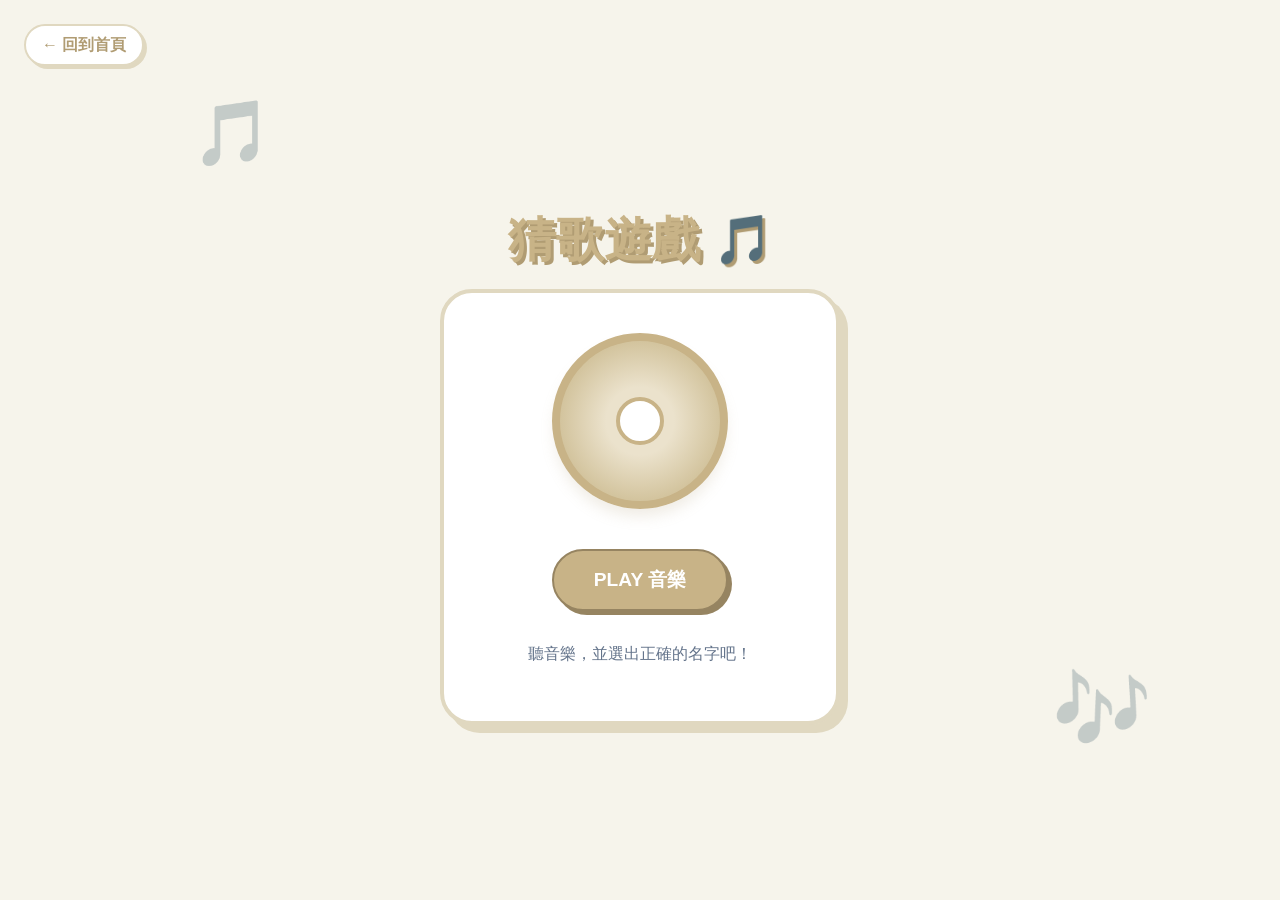
==== lab1/index.html @ 74707f81 "Initial commit" ====
<!DOCTYPE html>
<html lang="zh-TW">
<head>
    <meta charset="UTF-8">
    <meta name="viewport" content="width=device-width, initial-scale=1.0">
    <title>Lab1: 猜歌遊戲</title>
    <link rel="stylesheet" href="style.css">
</head>
<body>
    <a href="../index.html" class="back-link">← 回到首頁</a>
    <h1>猜歌遊戲 🎵</h1>
    <div class="player-container">
        <div class="disc" id="disc"></div>
        <div class="controls">
            <button onclick="alert('準備播放音樂！接下來可以自行串接 YouTube API 或 Spotify 來源。')">PLAY 音樂</button>
        </div>
        <p style="margin-top:2rem; color:#64748b;">聽音樂，並選出正確的名字吧！</p>
    </div>
</body>
</html>
---- lab1/style.css ----
@import url('https://fonts.googleapis.com/css2?family=Nunito:wght@600;800;900&display=swap');

body {
    margin: 0;
    font-family: 'Nunito', sans-serif;
    background: #f6f4eb;
    color: #594f3e;
    display: flex; flex-direction: column; align-items: center; justify-content: center; min-height: 100vh; overflow: hidden;
    position: relative;
}

body::before {
    content: '🎵'; position: absolute; font-size: 4rem; top: 10%; left: 15%; animation: float 6s infinite; opacity: 0.3;
}
body::after {
    content: '🎶'; position: absolute; font-size: 5rem; bottom: 15%; right: 10%; animation: float 8s infinite reverse; opacity: 0.3;
}

@keyframes float {
    0%, 100% { transform: translateY(0) rotate(0deg); }
    50% { transform: translateY(-20px) rotate(10deg); }
}

h1 {
    font-size: 3rem; color: #c8b387;
    text-shadow: 3px 3px 0px #b09c73; margin-bottom: 1rem;
}

.player-container {
    background: white; padding: 2.5rem; border-radius: 2rem;
    box-shadow: 8px 8px 0px #e0d8c0; border: 4px solid #e0d8c0;
    text-align: center; width: 100%; max-width: 400px; box-sizing: border-box; z-index: 10;
}

.disc {
    width: 160px; height: 160px; border-radius: 50%;
    background: radial-gradient(circle, #ebe2cc 30%, #d3c49e 70%);
    border: 8px solid #c8b387;
    margin: 0 auto 2.5rem; position: relative;
    animation: spin 3s linear infinite;
    box-shadow: 0 10px 15px -3px rgba(176, 156, 115, 0.2);
}

.disc::after {
    content: ''; position: absolute; top: 50%; left: 50%; transform: translate(-50%, -50%);
    width: 40px; height: 40px; background: white; border-radius: 50%; border: 4px solid #c8b387;
}

@keyframes spin { 100% { transform: rotate(360deg); } }

.controls button {
    background: #c8b387; color: white; border: none; padding: 1rem 2.5rem;
    border-radius: 99px; font-weight: 900; cursor: pointer; transition: 0.2s; font-size: 1.2rem;
    box-shadow: 4px 4px 0px #968461; border: 2px solid #968461;
}

.controls button:hover {
    transform: translateY(-2px); box-shadow: 4px 6px 0px #968461;
}
.controls button:active {
    transform: translateY(4px); box-shadow: 0px 0px 0px #968461;
}

.back-link {
    position: absolute; top: 1.5rem; left: 1.5rem; color: #b09c73;
    text-decoration: none; font-weight: 800; background: white; padding: 0.5rem 1rem;
    border-radius: 2rem; border: 2px solid #e0d8c0; box-shadow: 3px 3px 0px #e0d8c0; z-index: 20; transition: 0.2s;
}

.back-link:hover { transform: translate(-2px, -2px); box-shadow: 5px 5px 0px #e0d8c0; }
.back-link:active { transform: translate(2px, 2px); box-shadow: 0px 0px 0px #e0d8c0; }
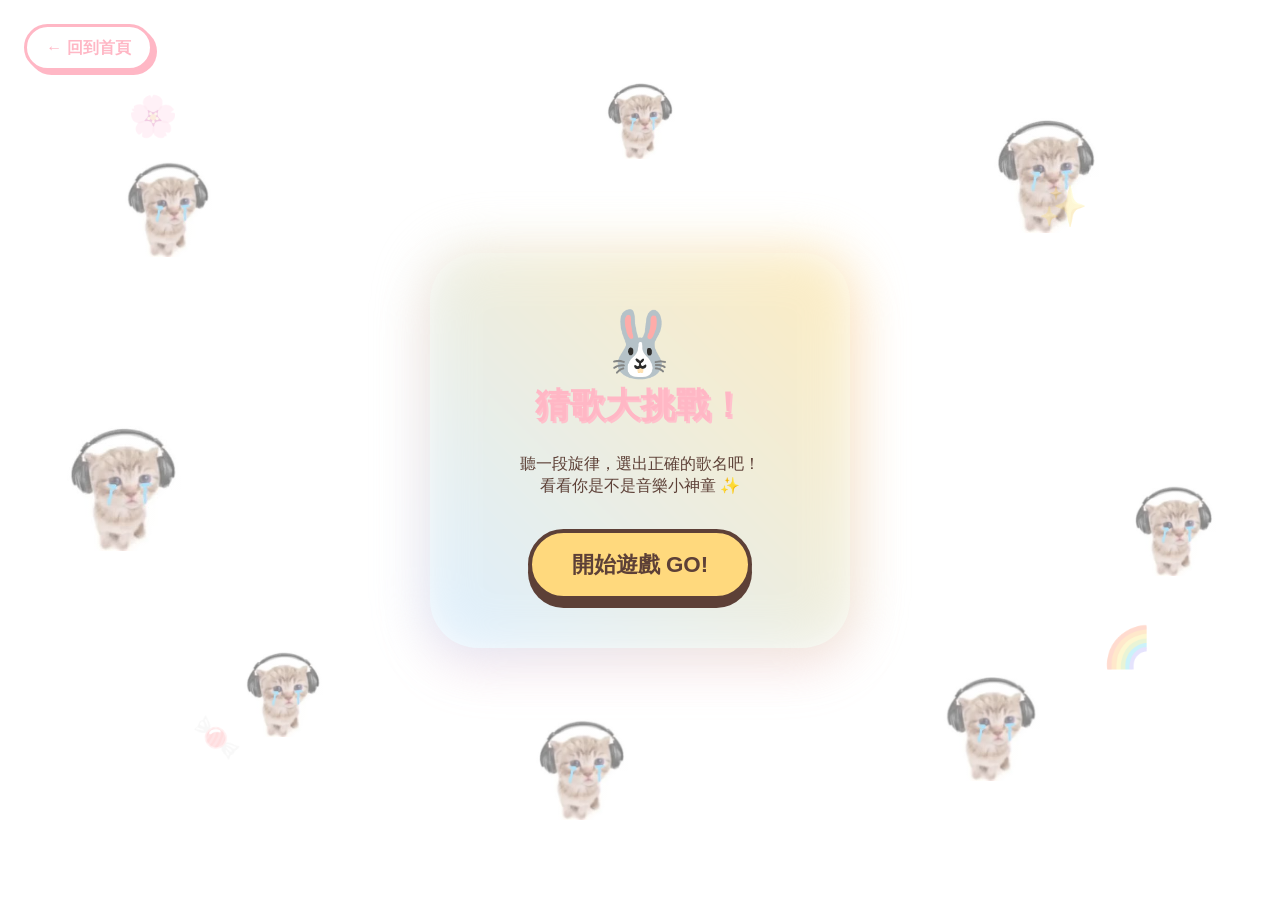
==== commit 5d193bba: "新增猜歌遊戲&細節" ====
--- a/lab1/index.html
+++ b/lab1/index.html
@@ -3,18 +3,77 @@
 <head>
     <meta charset="UTF-8">
     <meta name="viewport" content="width=device-width, initial-scale=1.0">
-    <title>Lab1: 猜歌遊戲</title>
+    <title>Lab1: 猜歌遊戲 🎵</title>
     <link rel="stylesheet" href="style.css">
 </head>
 <body>
     <a href="../index.html" class="back-link">← 回到首頁</a>
-    <h1>猜歌遊戲 🎵</h1>
-    <div class="player-container">
-        <div class="disc" id="disc"></div>
-        <div class="controls">
-            <button onclick="alert('準備播放音樂！接下來可以自行串接 YouTube API 或 Spotify 來源。')">PLAY 音樂</button>
+
+    <!-- Background Decorative Icons -->
+    <div class="bg-icon icon-1">🌸</div>
+    <div class="bg-icon icon-2">✨</div>
+    <div class="bg-icon icon-3">🍬</div>
+    <div class="bg-icon icon-4">🌈</div>
+
+    <div class="container">
+        <!-- Start Screen -->
+        <div id="start-screen" class="screen active">
+            <div class="mascot">🐰</div>
+            <h1>猜歌大挑戰！</h1>
+            <p>聽一段旋律，選出正確的歌名吧！<br>看看你是不是音樂小神童 ✨</p>
+            <button class="btn-main" onclick="game.start()">開始遊戲 GO!</button>
         </div>
-        <p style="margin-top:2rem; color:#64748b;">聽音樂，並選出正確的名字吧！</p>
+
+        <!-- Question Screen -->
+        <div id="question-screen" class="screen">
+            <div class="status-bar">
+                <span id="question-number">第 1 / 5 題</span>
+                <div class="score-badge">得分: <span id="current-score">0</span></div>
+            </div>
+            
+            <div class="progress-container">
+                <div id="progress-fill"></div>
+            </div>
+
+            <div class="disc-container">
+                <div class="disc" id="disc"></div>
+                <!-- Vinyl Tonearm -->
+                <div class="tonearm-base"></div>
+                <div class="tonearm" id="tonearm">
+                    <div class="tonearm-arm"></div>
+                    <div class="tonearm-head"></div>
+                </div>
+            </div>
+
+            <!-- Music Seek Bar -->
+            <div class="seek-container">
+                <input type="range" id="seek-bar" value="0" step="0.1">
+                <div class="time-info">
+                    <span id="current-time">0:00</span>
+                    <span id="total-time">0:00</span>
+                </div>
+            </div>
+
+            <div class="options-grid" id="options-container">
+                <!-- Buttons will be injected here -->
+            </div>
+        </div>
+
+        <!-- Result Screen -->
+        <div id="result-screen" class="screen">
+            <h1>挑戰完成！</h1>
+            <h2 id="result-message">好棒！繼續加油！</h2>
+            <div class="final-score-container">
+                <span class="final-score" id="final-score">0</span>
+                <p>分</p>
+            </div>
+            <button class="btn-main" onclick="game.start()">再玩一次</button>
+        </div>
     </div>
+
+    <!-- Hidden Audio Player -->
+    <audio id="audio-player"></audio>
+
+    <script src="game.js"></script>
 </body>
 </html>
--- a/lab1/style.css
+++ b/lab1/style.css
@@ -1,71 +1,412 @@
 @import url('https://fonts.googleapis.com/css2?family=Nunito:wght@600;800;900&display=swap');
+
+:root {
+    --bg-color: #FFFFFF;
+    --primary-color: #FFB7C5; /* Pastel Pink */
+    --secondary-color: #BDE0FE; /* Bright Baby Blue */
+    --accent-color: #FFD97D; /* Sunny Yellow */
+    --text-color: #5D4037; /* Warm Brown */
+    --white: #FFFFFF;
+    --shadow: 6px 6px 0px #F5EBE0;
+}
+
+* {
+    box-sizing: border-box;
+    -webkit-tap-highlight-color: transparent;
+}
 
 body {
     margin: 0;
     font-family: 'Nunito', sans-serif;
-    background: #f6f4eb;
-    color: #594f3e;
-    display: flex; flex-direction: column; align-items: center; justify-content: center; min-height: 100vh; overflow: hidden;
+    background-color: var(--bg-color);
+    color: var(--text-color);
+    display: flex;
+    flex-direction: column;
+    align-items: center;
+    justify-content: center;
+    min-height: 100vh;
+    overflow-x: hidden;
     position: relative;
-}
-
-body::before {
-    content: '🎵'; position: absolute; font-size: 4rem; top: 10%; left: 15%; animation: float 6s infinite; opacity: 0.3;
-}
-body::after {
-    content: '🎶'; position: absolute; font-size: 5rem; bottom: 15%; right: 10%; animation: float 8s infinite reverse; opacity: 0.3;
-}
+    
+    /* Scattered Meme Background */
+    background-image: 
+        linear-gradient(rgba(255, 255, 255, 0.5), rgba(255, 255, 255, 0.5)),
+        url('images/cat_dj.png'), url('images/cat_dj.png'), url('images/cat_dj.png'), url('images/cat_dj.png'),
+        url('images/cat_dj.png'), url('images/cat_dj.png'), url('images/cat_dj.png'), url('images/cat_dj.png');
+    background-size: cover, 100px, 120px, 90px, 110px, 80px, 130px, 95px, 105px;
+    background-position: center, 10% 20%, 85% 15%, 20% 80%, 80% 85%, 50% 10%, 5% 55%, 95% 60%, 45% 90%;
+    background-repeat: no-repeat;
+    background-attachment: fixed;
+}
+
+/* Background floating icons */
+.bg-icon {
+    position: absolute;
+    font-size: 2.5rem;
+    opacity: 0.2;
+    z-index: -1;
+    user-select: none;
+    pointer-events: none;
+}
+
+.icon-1 { top: 10%; left: 10%; animation: float 6s infinite ease-in-out; }
+.icon-2 { top: 20%; right: 15%; animation: float 8s infinite ease-in-out reverse; }
+.icon-3 { bottom: 15%; left: 15%; animation: float 7s infinite ease-in-out 1s; }
+.icon-4 { bottom: 25%; right: 10%; animation: float 9s infinite ease-in-out 0.5s; }
 
 @keyframes float {
-    0%, 100% { transform: translateY(0) rotate(0deg); }
-    50% { transform: translateY(-20px) rotate(10deg); }
+    0%, 100% { transform: translateY(0) rotate(0deg) scale(1); }
+    50% { transform: translateY(-30px) rotate(20deg) scale(1.1); }
+}
+
+.container {
+    background: rgba(255, 255, 255, 0.85); /* Glassmorphism */
+    backdrop-filter: blur(12px);
+    padding: 2.5rem 2rem;
+    border-radius: 3rem;
+    border: 5px solid rgba(255, 255, 255, 0.8);
+    box-shadow: 
+        0 20px 50px rgba(255, 183, 197, 0.3),
+        0 0 30px rgba(255, 255, 255, 0.5),
+        inset 0 0 20px rgba(255, 255, 255, 0.5);
+    text-align: center;
+    width: 90%;
+    max-width: 420px;
+    position: relative;
+    z-index: 10;
+}
+
+/* Magical Aura */
+.container::after {
+    content: '';
+    position: absolute;
+    inset: -15px;
+    background: linear-gradient(45deg, #FFB7C5, #BDE0FE, #FFD97D, #FFB7C5);
+    background-size: 300% 300%;
+    filter: blur(25px);
+    z-index: -1;
+    opacity: 0.5;
+    border-radius: 3.5rem;
+    animation: magicGlow 6s linear infinite;
+}
+
+@keyframes magicGlow {
+    0% { background-position: 0% 50%; }
+    50% { background-position: 100% 50%; }
+    100% { background-position: 0% 50%; }
+}
+
+/* Cute Mascot */
+.mascot {
+    font-size: 4rem;
+    margin-bottom: -1rem;
+    display: inline-block;
+    animation: bounce 2s infinite ease-in-out;
+}
+
+@keyframes bounce {
+    0%, 100% { transform: translateY(0); }
+    50% { transform: translateY(-10px) rotate(5deg); }
 }
 
 h1 {
-    font-size: 3rem; color: #c8b387;
-    text-shadow: 3px 3px 0px #b09c73; margin-bottom: 1rem;
-}
-
-.player-container {
-    background: white; padding: 2.5rem; border-radius: 2rem;
-    box-shadow: 8px 8px 0px #e0d8c0; border: 4px solid #e0d8c0;
-    text-align: center; width: 100%; max-width: 400px; box-sizing: border-box; z-index: 10;
+    font-size: 2.2rem;
+    margin: 0.5rem 0 1.5rem;
+    color: var(--primary-color);
+    text-shadow: 2px 2px 0px #FFC1CC;
+}
+
+.back-link {
+    position: fixed;
+    top: 1.5rem;
+    left: 1.5rem;
+    background: var(--white);
+    padding: 0.6rem 1.2rem;
+    border-radius: 99px;
+    border: 3px solid var(--primary-color);
+    box-shadow: 4px 4px 0px var(--primary-color);
+    text-decoration: none;
+    color: var(--primary-color);
+    font-weight: 900;
+    transition: 0.2s;
+    z-index: 100;
+}
+
+.back-link:hover { transform: scale(1.05); }
+
+/* Game States */
+.screen { display: none; }
+.screen.active {
+    display: block;
+    animation: popIn 0.5s cubic-bezier(0.175, 0.885, 0.32, 1.275);
+}
+
+@keyframes popIn {
+    0% { opacity: 0; transform: scale(0.5); }
+    100% { opacity: 1; transform: scale(1); }
+}
+
+/* Buttons */
+.btn-main {
+    background: var(--accent-color);
+    color: var(--text-color);
+    border: 4px solid var(--text-color);
+    padding: 1rem 2.5rem;
+    border-radius: 99px;
+    font-size: 1.4rem;
+    font-weight: 900;
+    cursor: pointer;
+    box-shadow: 0px 8px 0px var(--text-color);
+    transition: all 0.2s cubic-bezier(0.175, 0.885, 0.32, 1.275);
+    margin-top: 1rem;
+}
+
+.btn-main:hover { 
+    transform: translateY(-4px) scale(1.05); 
+    box-shadow: 0px 12px 0px var(--text-color); 
+}
+.btn-main:active { 
+    transform: translateY(4px) scale(0.95); 
+    box-shadow: 0px 4px 0px var(--text-color); 
+}
+
+/* Question UI */
+.status-bar {
+    display: flex;
+    justify-content: space-between;
+    align-items: center;
+    margin-bottom: 1.2rem;
+    font-weight: 900;
+    color: var(--primary-color);
+}
+
+.score-badge {
+    background: var(--accent-color);
+    padding: 0.4rem 1rem;
+    border-radius: 99px;
+    border: 3px solid var(--text-color);
+    color: var(--text-color);
+}
+
+.progress-container {
+    width: 100%;
+    height: 15px;
+    background: #FFF;
+    border-radius: 99px;
+    border: 3px solid var(--primary-color);
+    margin-bottom: 1.5rem;
+    overflow: hidden;
+}
+
+#progress-fill {
+    height: 100%;
+    width: 0%;
+    background: linear-gradient(90deg, var(--primary-color), var(--accent-color));
+    transition: width 0.4s cubic-bezier(0.175, 0.885, 0.32, 1.275);
+}
+
+/* Large Vinyl Disc */
+.disc-container {
+    position: relative;
+    width: 240px;
+    height: 240px;
+    margin: 0 auto 2.5rem;
 }
 
 .disc {
-    width: 160px; height: 160px; border-radius: 50%;
-    background: radial-gradient(circle, #ebe2cc 30%, #d3c49e 70%);
-    border: 8px solid #c8b387;
-    margin: 0 auto 2.5rem; position: relative;
-    animation: spin 3s linear infinite;
-    box-shadow: 0 10px 15px -3px rgba(176, 156, 115, 0.2);
-}
+    width: 100%;
+    height: 100%;
+    border-radius: 50%;
+    /* Realistic Vinyl: Conic Gradient for shine + Radial for grooves */
+    background: 
+        /* The Shiny Reflection */
+        conic-gradient(
+            from 0deg,
+            transparent 0%,
+            rgba(255, 255, 255, 0.1) 10%,
+            transparent 20%,
+            transparent 45%,
+            rgba(255, 255, 255, 0.1) 55%,
+            transparent 65%,
+            transparent 100%
+        ),
+        /* The Groove Texture */
+        radial-gradient(circle, 
+            #333 0%, #333 15%, 
+            #eee 16%, #eee 18%, 
+            #111 20%, #1a1a1a 21%, #111 22%, #1a1a1a 23%, 
+            #111 24%, #1a1a1a 25%, #111 26%, #1a1a1a 27%,
+            #111 35%, #1a1a1a 36%, #111 37%, #1a1a1a 38%,
+            #111 45%, #1a1a1a 46%, #111 47%, #1a1a1a 48%,
+            #111 55%, #1a1a1a 56%, #111 57%, #1a1a1a 58%,
+            #111 65%, #1a1a1a 66%, #111 67%, #1a1a1a 68%,
+            #000 100%
+        );
+    border: 10px solid #111;
+    box-shadow: 
+        0 20px 40px rgba(0,0,0,0.5),
+        inset 0 0 10px rgba(255,255,255,0.2);
+    display: flex;
+    align-items: center;
+    justify-content: center;
+    animation: spin 5s linear infinite;
+    animation-play-state: paused;
+}
+
+.disc.playing { animation-play-state: running; }
 
 .disc::after {
-    content: ''; position: absolute; top: 50%; left: 50%; transform: translate(-50%, -50%);
-    width: 40px; height: 40px; background: white; border-radius: 50%; border: 4px solid #c8b387;
+    content: var(--disc-emoji, '🐱'); /* Use variable for easy switching */
+    width: 70px; height: 70px;
+    display: flex; align-items: center; justify-content: center;
+    border-radius: 50%;
+    background: var(--accent-color);
+    border: 4px solid var(--text-color);
+    box-shadow: inset 0 0 10px rgba(0,0,0,0.2);
+    z-index: 5;
+    font-size: 2.5rem;
+}
+
+/* Shake Animation for Wrong Answer */
+.disc.shake {
+    animation: discShake 0.5s ease-in-out;
+}
+
+@keyframes discShake {
+    0%, 100% { transform: translateX(0); }
+    25% { transform: translateX(-10px) rotate(-5deg); }
+    75% { transform: translateX(10px) rotate(5deg); }
 }
 
 @keyframes spin { 100% { transform: rotate(360deg); } }
 
-.controls button {
-    background: #c8b387; color: white; border: none; padding: 1rem 2.5rem;
-    border-radius: 99px; font-weight: 900; cursor: pointer; transition: 0.2s; font-size: 1.2rem;
-    box-shadow: 4px 4px 0px #968461; border: 2px solid #968461;
-}
-
-.controls button:hover {
-    transform: translateY(-2px); box-shadow: 4px 6px 0px #968461;
-}
-.controls button:active {
-    transform: translateY(4px); box-shadow: 0px 0px 0px #968461;
-}
-
-.back-link {
-    position: absolute; top: 1.5rem; left: 1.5rem; color: #b09c73;
-    text-decoration: none; font-weight: 800; background: white; padding: 0.5rem 1rem;
-    border-radius: 2rem; border: 2px solid #e0d8c0; box-shadow: 3px 3px 0px #e0d8c0; z-index: 20; transition: 0.2s;
-}
-
-.back-link:hover { transform: translate(-2px, -2px); box-shadow: 5px 5px 0px #e0d8c0; }
-.back-link:active { transform: translate(2px, 2px); box-shadow: 0px 0px 0px #e0d8c0; }
+/* Options */
+.options-grid {
+    display: grid;
+    grid-template-columns: 1fr;
+    gap: 0.8rem;
+}
+
+.option-btn {
+    background: rgba(255, 255, 255, 0.9);
+    border: 4px solid var(--secondary-color);
+    padding: 1rem;
+    border-radius: 2rem;
+    font-size: 1.15rem;
+    font-weight: 900;
+    color: var(--text-color);
+    cursor: pointer;
+    box-shadow: 0px 6px 0px var(--secondary-color), 0 0 15px rgba(189, 224, 254, 0.3);
+    transition: all 0.2s cubic-bezier(0.175, 0.885, 0.32, 1.275);
+    position: relative;
+    text-align: center;
+}
+
+.option-btn:hover:not(:disabled) { 
+    background: #FFF; 
+    transform: translateY(-3px) scale(1.02); 
+    box-shadow: 0px 9px 0px var(--secondary-color), 0 0 25px rgba(189, 224, 254, 0.5); 
+}
+.option-btn:active:not(:disabled) { 
+    transform: translateY(3px) scale(0.98); 
+    box-shadow: 0px 3px 0px var(--secondary-color); 
+}
+
+.option-btn.correct {
+    background: #B4F8C8 !important;
+    border-color: #4BD37B !important;
+    box-shadow: 0px 5px 0px #4BD37B !important;
+    animation: jelly 0.5s;
+}
+
+.option-btn.wrong {
+    background: #FFB7B2 !important;
+    border-color: #FF6961 !important;
+    box-shadow: 0px 5px 0px #FF6961 !important;
+    animation: shake 0.5s;
+}
+
+@keyframes jelly {
+    0%, 100% { transform: scale(1, 1); }
+    25% { transform: scale(0.9, 1.1); }
+    50% { transform: scale(1.1, 0.9); }
+    75% { transform: scale(0.95, 1.05); }
+}
+
+@keyframes shake {
+    0%, 100% { transform: translateX(0); }
+    20%, 60% { transform: translateX(-5px); }
+    40%, 80% { transform: translateX(5px); }
+}
+
+/* Results */
+.final-score {
+    font-size: 4.5rem;
+    font-weight: 900;
+    color: var(--primary-color);
+    display: block;
+    margin: 1rem 0;
+    text-shadow: 3px 3px 0px var(--accent-color);
+}
+
+/* Seek Bar Styles */
+.seek-container { margin-bottom: 2rem; padding: 0 10px; }
+#seek-bar { -webkit-appearance: none; width: 100%; height: 12px; background: #FFF; border-radius: 99px; border: 3px solid var(--secondary-color); outline: none; cursor: pointer; }
+#seek-bar::-webkit-slider-thumb { -webkit-appearance: none; width: 24px; height: 24px; background: var(--accent-color); border: 3px solid var(--text-color); border-radius: 50%; box-shadow: 0px 4px 0px var(--text-color); cursor: pointer; transition: 0.1s; }
+#seek-bar::-webkit-slider-thumb:hover { transform: scale(1.1); }
+#seek-bar::-webkit-slider-thumb:active { transform: scale(0.9); box-shadow: 0px 0px 0px var(--text-color); }
+.time-info { display: flex; justify-content: space-between; margin-top: 0.5rem; font-size: 0.9rem; font-weight: 900; color: var(--secondary-color); }
+
+/* Tonearm Styles */
+.tonearm-base { position: absolute; top: 10px; right: 10px; width: 40px; height: 40px; background: #888; border-radius: 50%; border: 4px solid var(--text-color); z-index: 20; }
+
+/* Seek Bar Styles */
+.seek-container { margin-bottom: 2rem; padding: 0 10px; }
+#seek-bar { -webkit-appearance: none; width: 100%; height: 12px; background: #FFF; border-radius: 99px; border: 3px solid var(--secondary-color); outline: none; cursor: pointer; }
+#seek-bar {
+    -webkit-appearance: none;
+    width: 100%;
+    height: 16px;
+    background: #FFF;
+    border-radius: 99px;
+    border: 3px solid var(--secondary-color);
+    outline: none;
+    cursor: pointer;
+    /* Paw prints path */
+    background-image: radial-gradient(var(--secondary-color) 2px, transparent 2px);
+    background-size: 20px 16px;
+}
+
+#seek-bar::-webkit-slider-thumb {
+    -webkit-appearance: none;
+    width: 40px;
+    height: 40px;
+    background: url('data:image/svg+xml;utf8,<svg xmlns="http://www.w3.org/2000/svg" viewBox="0 0 100 100"><text y="80" font-size="80">🐱</text></svg>') no-repeat center;
+    background-size: contain;
+    cursor: pointer;
+    transition: transform 0.2s;
+    filter: drop-shadow(2px 2px 0px rgba(0,0,0,0.1));
+}
+
+#seek-bar::-webkit-slider-thumb:hover { transform: scale(1.2) rotate(-10deg); }
+#seek-bar::-webkit-slider-thumb:active { transform: scale(0.9) rotate(10deg); }
+
+/* For non-webkit browsers (Placeholder) */
+#seek-bar::before {
+    content: ''; 
+}
+.time-info { display: flex; justify-content: space-between; margin-top: 0.5rem; font-size: 0.9rem; font-weight: 900; color: var(--secondary-color); }
+
+/* Tonearm Styles */
+.tonearm-base { position: absolute; top: 10px; right: 10px; width: 40px; height: 40px; background: #888; border-radius: 50%; border: 4px solid var(--text-color); z-index: 20; }
+.tonearm { position: absolute; top: 25px; right: 25px; width: 10px; height: 160px; transform-origin: top center; transform: rotate(-30deg); transition: transform 0.6s cubic-bezier(0.4, 0, 0.2, 1); z-index: 21; pointer-events: none; }
+.tonearm.playing { transform: rotate(15deg); }
+.tonearm-arm { width: 100%; height: 100%; background: linear-gradient(90deg, #999, #ccc, #999); border: 2px solid var(--text-color); border-radius: 99px; }
+.tonearm-head { position: absolute; bottom: -10px; left: -10px; width: 30px; height: 50px; background: #444; border: 3px solid var(--text-color); border-radius: 5px; transform: rotate(15deg); }
+.tonearm-head::after { content: ''; position: absolute; bottom: 5px; left: 50%; transform: translateX(-50%); width: 4px; height: 10px; background: #888; }
+/* Adjust container for record player look */
+.container { background: #FFFFFF; border-width: 8px; }
+
+/* Cat Burst Effect */
+.cat-particle { position: fixed; pointer-events: none; font-size: 24px; z-index: 1000; animation: catFly 0.8s ease-out forwards; }
+@keyframes catFly { 0% { transform: translate(-50%, -50%) scale(0.5); opacity: 1; } 100% { transform: translate(var(--tx), var(--ty)) rotate(var(--rot)) scale(1.5); opacity: 0; } }
